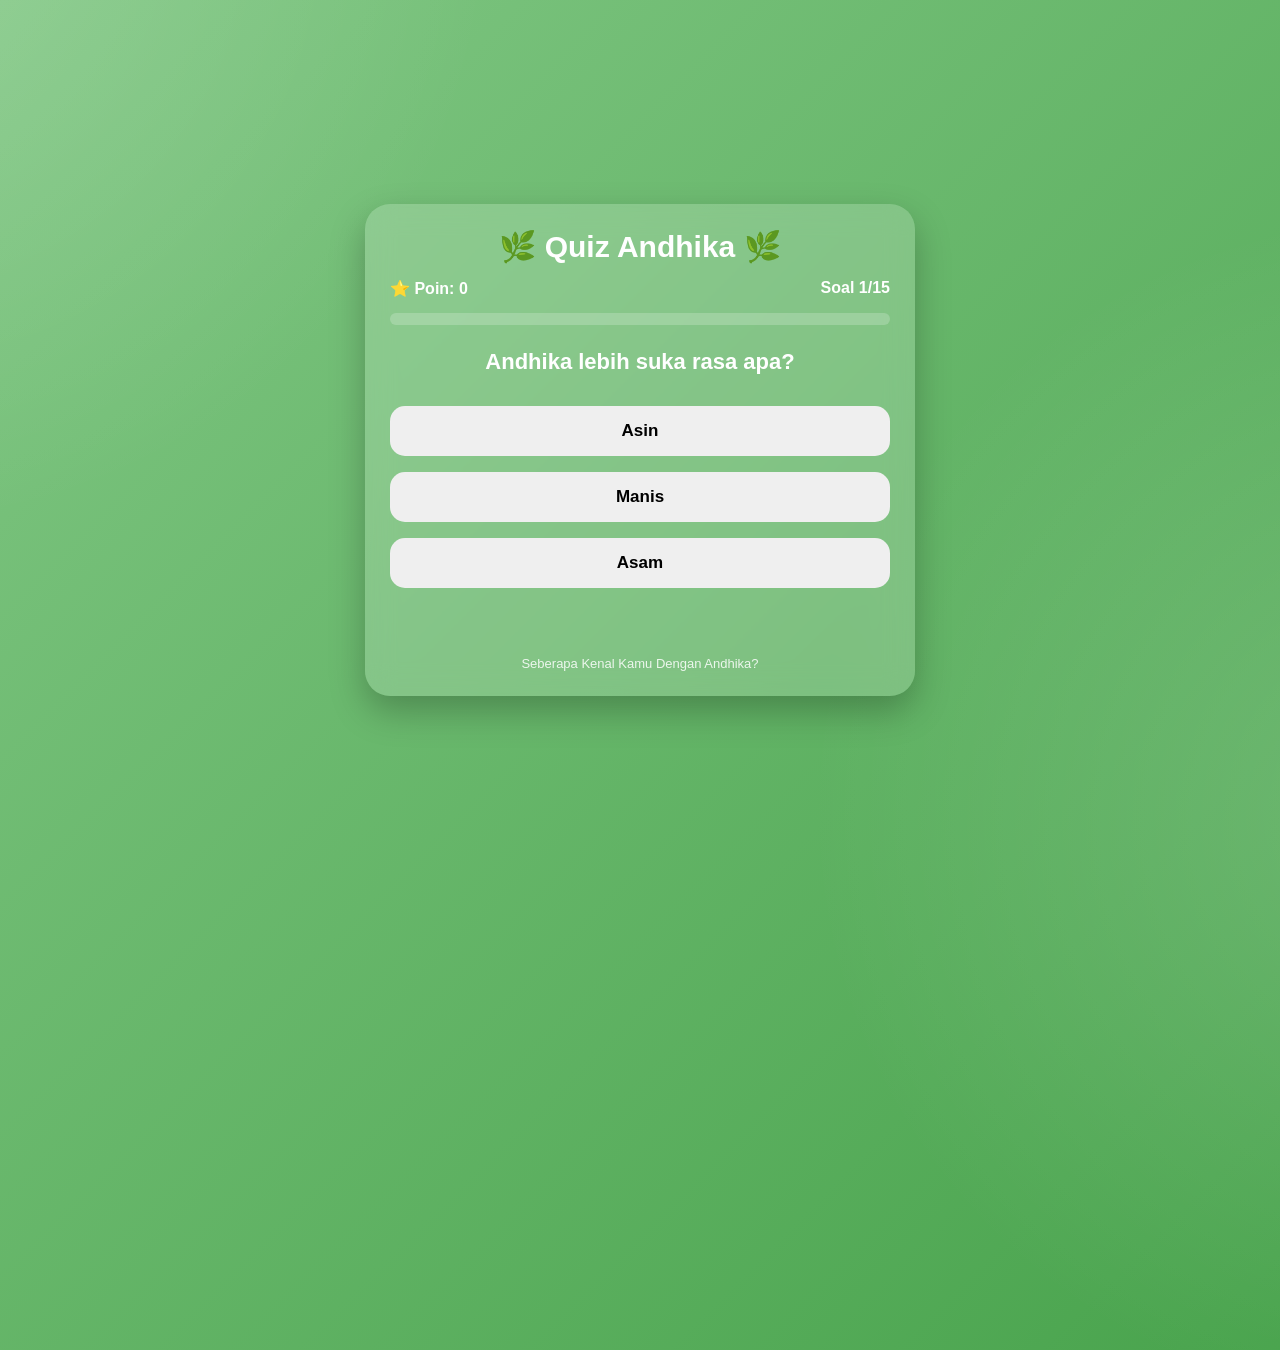
==== index.html @ fc0b5785 "Create index.html" ====
<!DOCTYPE html>
<html lang="id">
<head>
<meta charset="UTF-8">
<meta name="viewport" content="width=device-width, initial-scale=1.0">

<title>Quiz Andhika</title>

<style>

*{
margin:0;
padding:0;
box-sizing:border-box;
font-family:'Segoe UI',sans-serif;
}

body{
height:100vh;
display:flex;
justify-content:center;
align-items:center;
overflow:hidden;
background:linear-gradient(
-45deg,
#1b5e20,
#2e7d32,
#43a047,
#81c784
);
background-size:400% 400%;
animation:bgMove 12s ease infinite;
}

@keyframes bgMove{
0%{background-position:0% 50%;}
50%{background-position:100% 50%;}
100%{background-position:0% 50%;}
}

body::before{
content:'';
position:absolute;
width:200%;
height:200%;
background:
radial-gradient(circle at 20% 20%,rgba(255,255,255,.15),transparent 25%),
radial-gradient(circle at 80% 70%,rgba(255,255,255,.15),transparent 25%);
animation:floatBg 20s linear infinite;
}

@keyframes floatBg{
from{transform:translate(-5%,-5%) rotate(0deg);}
to{transform:translate(-5%,-5%) rotate(360deg);}
}

.card{
position:relative;
z-index:2;
width:92%;
max-width:550px;
padding:25px;
border-radius:25px;
background:rgba(255,255,255,.18);
backdrop-filter:blur(14px);
box-shadow:0 15px 35px rgba(0,0,0,.25);
color:white;
animation:fadeIn .8s ease;
}

@keyframes fadeIn{
from{
opacity:0;
transform:translateY(20px);
}
to{
opacity:1;
transform:translateY(0);
}
}

.title{
text-align:center;
font-size:30px;
font-weight:bold;
margin-bottom:15px;
}

.info{
display:flex;
justify-content:space-between;
margin-bottom:15px;
font-weight:bold;
}

.progress{
height:12px;
background:rgba(255,255,255,.2);
border-radius:20px;
overflow:hidden;
margin-bottom:20px;
}

.bar{
height:100%;
width:0%;
background:white;
transition:.4s;
}

#soal{
text-align:center;
margin-bottom:20px;
line-height:1.5;
font-size:22px;
}

button{
width:100%;
padding:15px;
margin:8px 0;
border:none;
border-radius:15px;
font-size:17px;
cursor:pointer;
transition:.25s;
font-weight:bold;
}

button:hover{
transform:scale(1.03);
}

button:active{
transform:scale(.97);
}

#hasil{
text-align:center;
margin-top:15px;
font-size:22px;
font-weight:bold;
min-height:30px;
}

.footer{
margin-top:15px;
text-align:center;
opacity:.85;
font-size:13px;
}

.restart{
margin-top:15px;
background:white;
color:#2e7d32;
font-weight:bold;
}

.rank{
font-size:28px;
margin-top:15px;
}

</style>
</head>
<body>

<div class="card">

<div class="title">🌿 Quiz Andhika 🌿</div>

<div class="info">
<div>⭐ Poin: <span id="poin">0</span></div>
<div>Soal <span id="nomor">1</span>/15</div>
</div>

<div class="progress">
<div class="bar" id="bar"></div>
</div>

<h2 id="soal"></h2>

<button id="a" onclick="jawab(0)"></button>
<button id="b" onclick="jawab(1)"></button>
<button id="c" onclick="jawab(2)"></button>

<div id="hasil"></div>

<div class="footer">
Seberapa Kenal Kamu Dengan Andhika?
</div>

</div>

<script>

let poin=0;
let nomor=0;

const soal=[

{
tanya:"Andhika lebih suka rasa apa?",
opsi:["Asin","Manis","Asam"],
benar:0
},

{
tanya:"Alat musik favorit Andhika?",
opsi:["Biola","Gitar","Piano"],
benar:1
},

{
tanya:"Ikan target casting favorit Andhika?",
opsi:["Lele","Nila","Gabus"],
benar:2
},

{
tanya:"Komika favorit Andhika?",
opsi:["Coki Pardede","Pandji","Raditya Dika"],
benar:0
},

{
tanya:"Selain Coki, siapa lagi yang disukai Andhika?",
opsi:["Tretan Muslim","Bintang Emon","Ernest"],
benar:0
},

{
tanya:"Andhika suka menyanyikan lagu dari negara?",
opsi:["Korea","India","Jepang"],
benar:1
},

{
tanya:"Pemandangan favorit Andhika?",
opsi:["Mall","Sawah dan gunung","Perkotaan"],
benar:1
},

{
tanya:"Saat santai Andhika lebih memilih?",
opsi:["Menikmati alam","Main di mall","Balapan"],
benar:0
},

{
tanya:"Aktivitas yang sering dilakukan Andhika di alam?",
opsi:["Casting ikan gabus","Bermain golf","Panjat tebing"],
benar:0
},

{
tanya:"Yang lebih cocok menggambarkan selera Andhika?",
opsi:["Asin","Manis","Pahit"],
benar:0
},

{
tanya:"Apa yang paling mungkin dimainkan Andhika?",
opsi:["Gitar","Drum","Saksofon"],
benar:0
},

{
tanya:"Andhika lebih menikmati?",
opsi:["Gunung dan sawah","Gedung tinggi","Pusat kota"],
benar:0
},

{
tanya:"Jenis hiburan yang disukai Andhika?",
opsi:["Stand-up comedy","Opera","Balet"],
benar:0
},

{
tanya:"Lagu yang sering dinyanyikan Andhika berasal dari?",
opsi:["India","Brazil","Spanyol"],
benar:0
},

{
tanya:"Kombinasi hobi yang paling cocok untuk Andhika?",
opsi:[
"Gitar, mancing, menikmati alam",
"Basket, renang, tenis",
"Balap, tinju, skateboard"
],
benar:0
}

];

function tampilkan(){

if(nomor>=soal.length){

let rank="😅 Baru Kenal";

if(poin>=80) rank="😎 Teman Dekat";
if(poin>=120) rank="👑 Master Andhika";

document.querySelector(".card").innerHTML=`
<div class="title">🎉 Selesai 🎉</div>

<h2 style="text-align:center">
Skor Akhir<br>${poin}
</h2>

<div class="rank" style="text-align:center">
${rank}
</div>

<button class="restart" onclick="ulang()">
Main Lagi
</button>
`;

return;
}

document.getElementById("soal").innerText=
soal[nomor].tanya;

document.getElementById("a").innerText=
soal[nomor].opsi[0];

document.getElementById("b").innerText=
soal[nomor].opsi[1];

document.getElementById("c").innerText=
soal[nomor].opsi[2];

document.getElementById("nomor").innerText=
nomor+1;

document.getElementById("bar").style.width=
(nomor/soal.length)*100+"%";
}

function jawab(pilih){

let hasil=document.getElementById("hasil");

if(pilih===soal[nomor].benar){

poin+=10;

document.getElementById("poin").innerText=poin;

hasil.innerHTML="✅ Benar! +10";

hasil.style.color="#b9ffb9";

}else{

hasil.innerHTML="❌ Salah";

hasil.style.color="#ffd0d0";
}

setTimeout(()=>{

hasil.innerHTML="";

nomor++;

tampilkan();

},900);

}

function ulang(){

location.reload();

}

tampilkan();

</script>

</body>
</html>
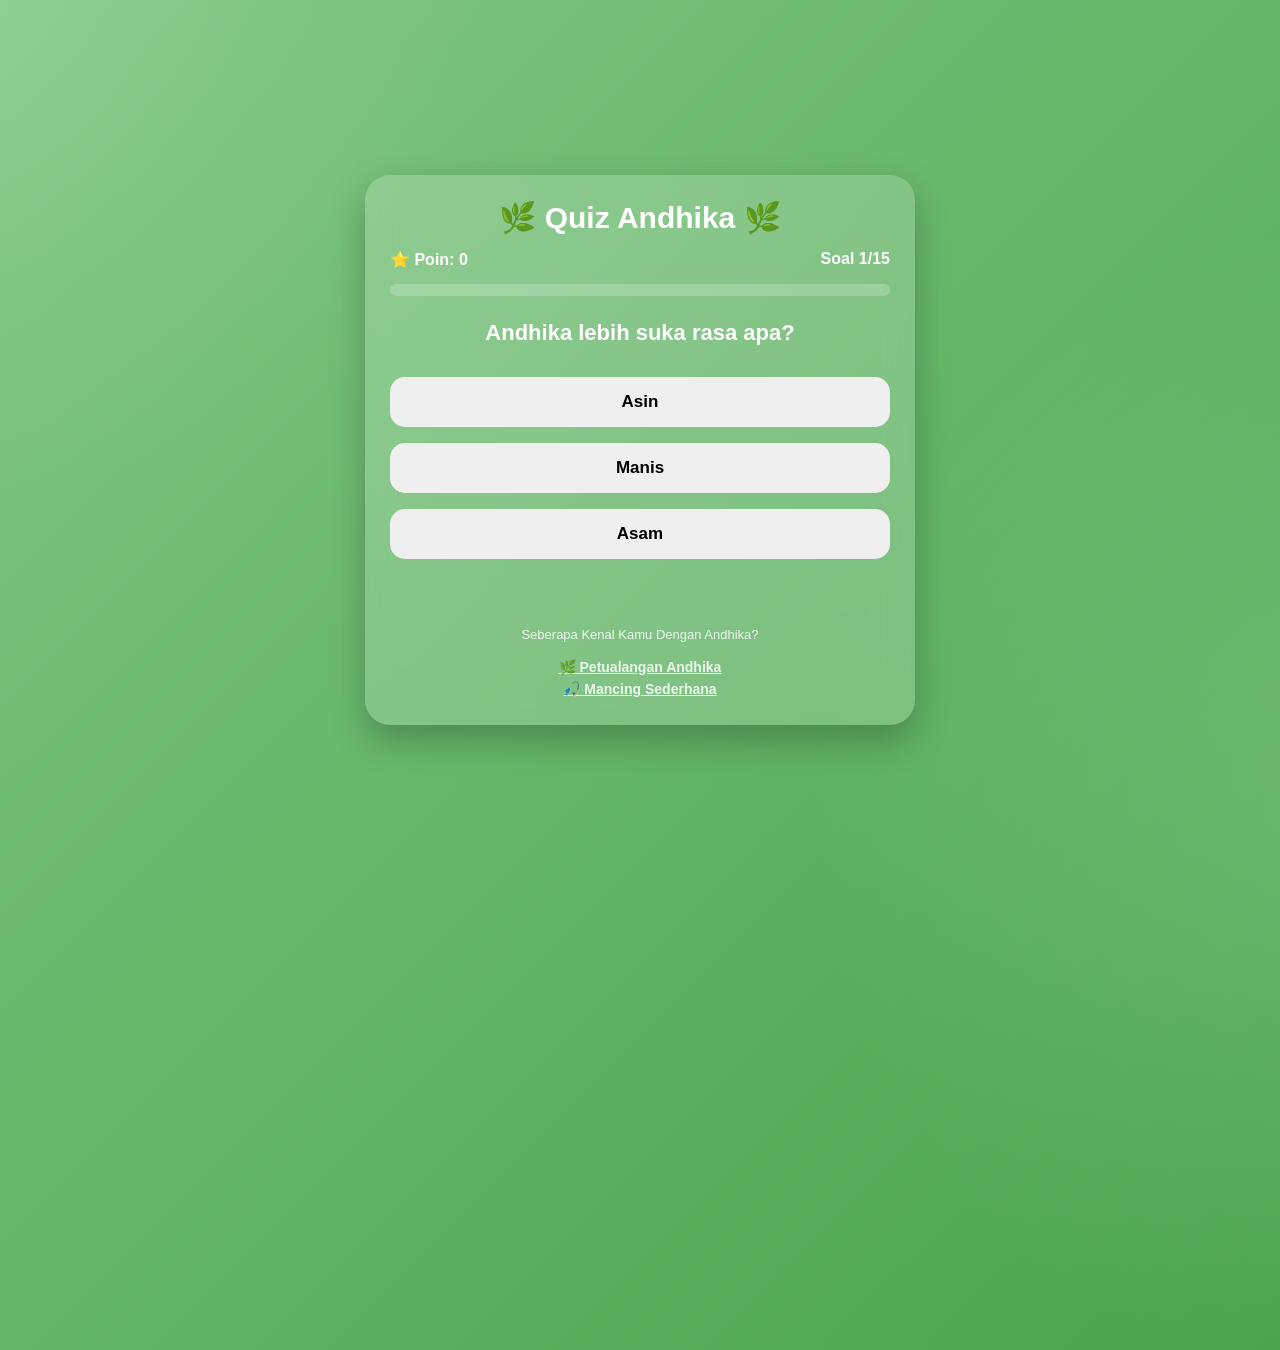
==== commit b36d50d8: "game mancing" ====
--- a/index.html
+++ b/index.html
@@ -189,6 +189,11 @@
 
 <div class="footer">
 Seberapa Kenal Kamu Dengan Andhika?
+<p style="margin-top:14px;font-size:14px;line-height:1.6">
+<a href="petualangan-andhika.html" style="color:#fff;font-weight:700">🌿 Petualangan Andhika</a>
+<br>
+<a href="mancing-sederhana/index.html" style="color:#fff;font-weight:700">🎣 Mancing Sederhana</a>
+</p>
 </div>
 
 </div>
